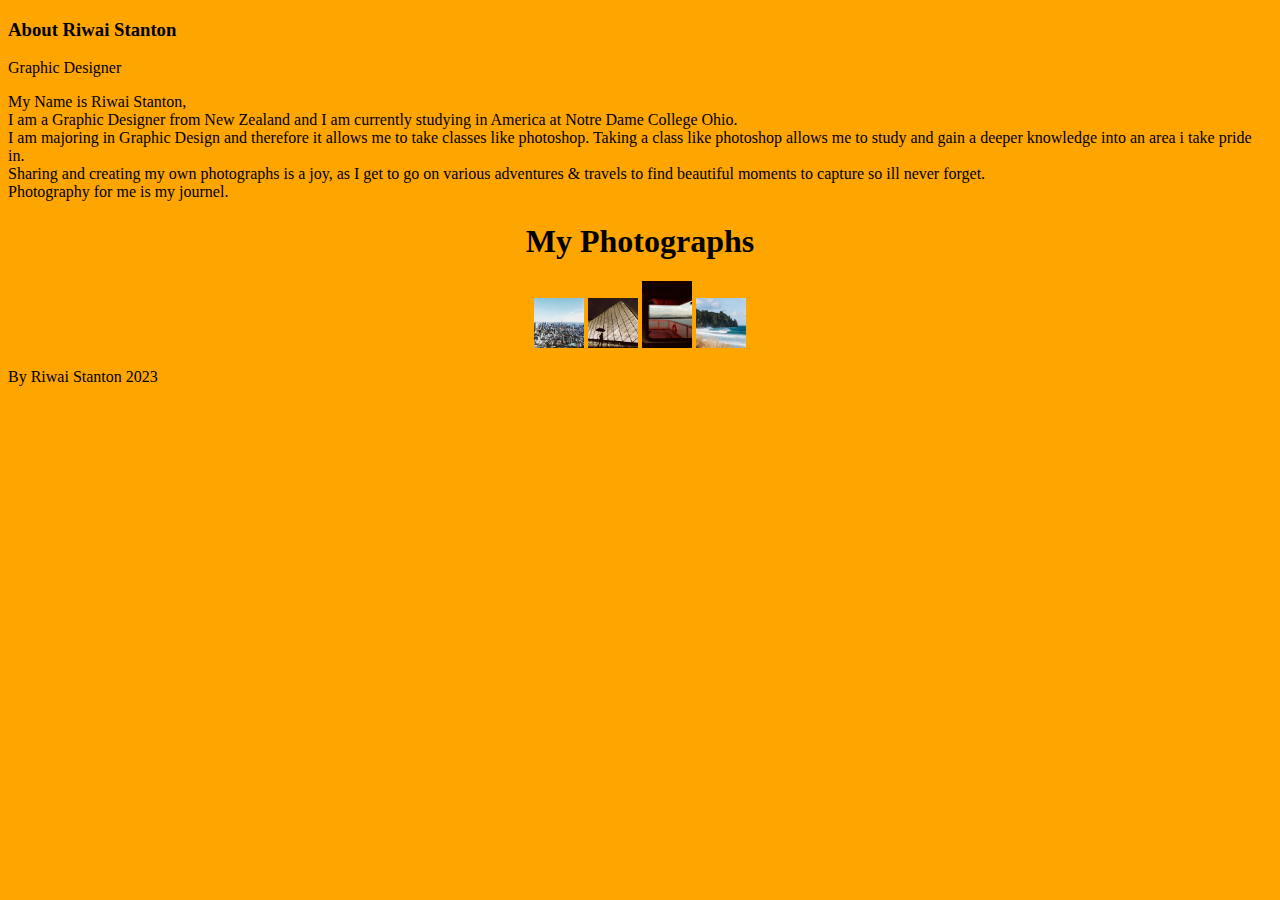
==== index.html @ afe40299 "Update index.html" ====
<!DOCTYPE html>
<html>

<head>
    <meta charset="utf-8">
    <title>About Riwai Stanton</title>
    <link rel="stylesheet" href="assets/bootstrap/css/bootstrap.min.css">
</head>
    

<body class="text-center" id="page-top" data-bs-spy="scroll" data-bs-target="#mainNav" data-bs-offset="54">
    <div id="about">
        <header class="Back-clean">
            
            <div class="col-md-6 col-lg-4 m-sm-auto item">
                     
    <style> 
        body {background-color: orange;}
        font {color: black;}
    </style> 
                <h3 class="font-monospace text-capitalize text-black-50 name">About Riwai Stanton</h3>
                <p class="title">Graphic Designer</p>
            </div>
            <div class="container text-center">
                <p class="lead font-monospace text-break text-capitalize text-center text-sm-center text-md-center text-lg-center text-xxl-center d-xl-flex justify-content-xl-center align-items-xl-start description" title="00oıjıoj">My Name is Riwai Stanton, <br>I am a Graphic Designer from New Zealand and I am currently studying in America at Notre Dame College Ohio.<br>I am majoring in Graphic Design and therefore it allows me to take classes like photoshop. Taking a class like photoshop allows me to study and gain a deeper knowledge into an area i take pride in.<br>Sharing and creating my own photographs is a joy, as I get to go on various adventures & travels to find beautiful moments to capture so ill never forget. <br>Photography for me is my journel. <br></p>
                <div class="intro"></div>
            </div>
        </header>
    
        <center><h1> My Photographs </h1><center> 
        <img src="img/Tokoyo.jpg" width="50" height="50">
        <img src="img/France.jpg" width="50" height="50">
        <img src="img/New York Ferry.jpg" width="50' height="50">
        <img src="img/Whangamata.jpg" width="50" height="50">
    </div>
    <footer class="footer-basic"><code></code>
        <figure class="figure"></figure>
        <div class="social"><a href="https://linkedin.com/in/sirkiraz/"><i class="fab fa-linkedin"></i></a><a href="mailto:sirkalach@usa.com"><i class="fas fa-envelope"></i></a><a href="https://github.com/sirkiraz"><i class="icon ion-social-github"></i></a><a href="https://open.spotify.com/artist/6XrTOQA77k9fAUN58Jo7qL"><i class="fab fa-spotify"></i></a><a href="https://music.apple.com/tr/artist/sircherry/1531944212"><i class="fab fa-itunes-note"></i></a><a href="https://www.youtube.com/channel/UCEDJQOkBY_5OzNJSh5j9IPA"><i class="fab fa-youtube"></i></a><a href="https://twitter.com/sirkalach"><i class="icon ion-social-twitter"></i></a></div>
        <p class="copyright">By Riwai Stanton <i class="fas fa-heart"></i> 2023</p>
    </footer>
    <script src="assets/bootstrap/js/bootstrap.min.js"></script>
    <script src="assets/js/agency.js"></script>
   
    
</body>

</html>
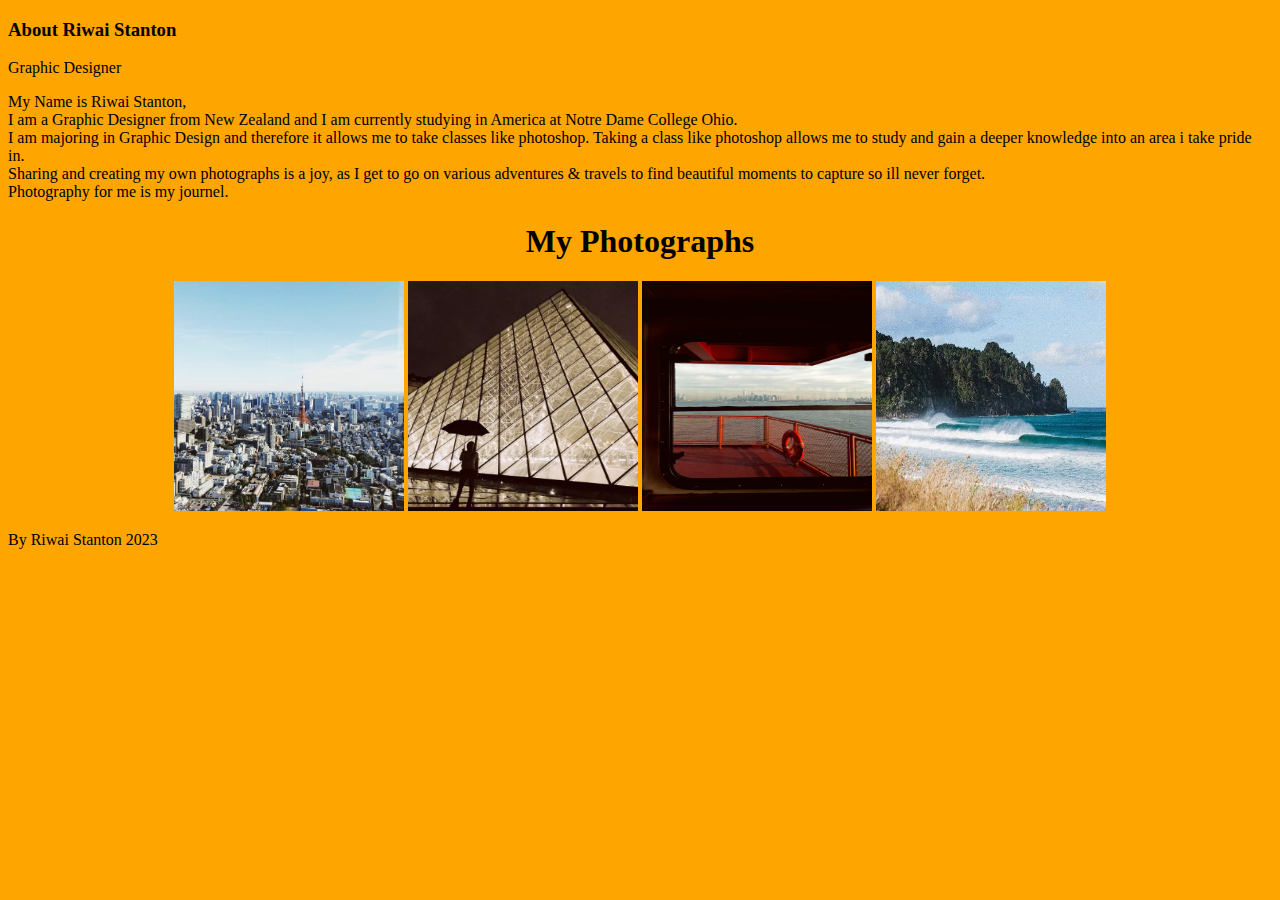
==== commit c21b2216: "Update index.html" ====
--- a/index.html
+++ b/index.html
@@ -28,10 +28,10 @@
         </header>
     
         <center><h1> My Photographs </h1><center> 
-        <img src="img/Tokoyo.jpg" width="50" height="50">
-        <img src="img/France.jpg" width="50" height="50">
-        <img src="img/New York Ferry.jpg" width="50' height="50">
-        <img src="img/Whangamata.jpg" width="50" height="50">
+        <img src="img/Tokoyo.jpg" width="230" height="230">
+        <img src="img/France.jpg" width="230" height="230">
+        <img src="img/New York Ferry.jpg" width="230" height="230">
+        <img src="img/Whangamata.jpg" width="230" height="230">
     </div>
     <footer class="footer-basic"><code></code>
         <figure class="figure"></figure>
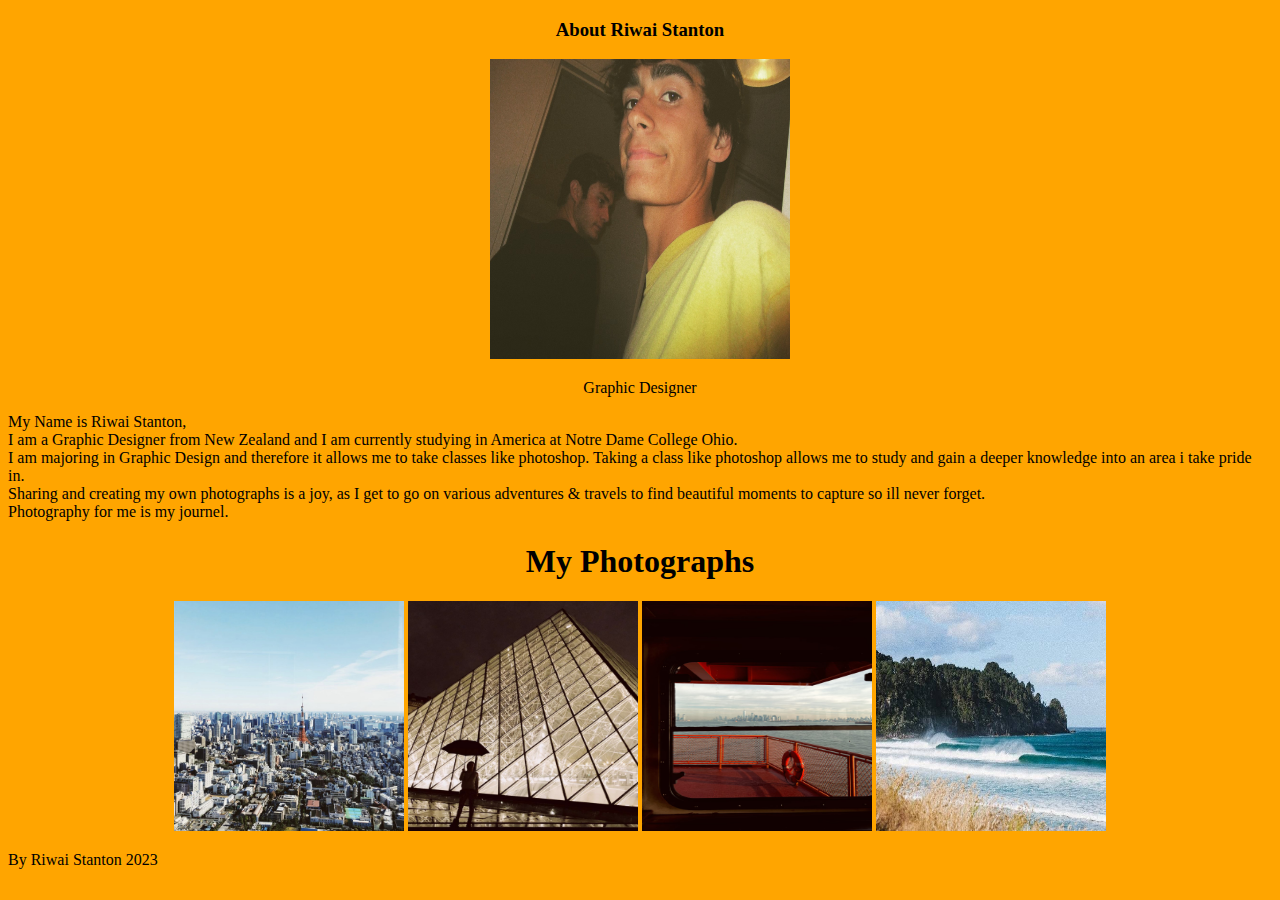
==== commit 687d3ce4: "Update index.html" ====
--- a/index.html
+++ b/index.html
@@ -18,8 +18,9 @@
         body {background-color: orange;}
         font {color: black;}
     </style> 
-                <h3 class="font-monospace text-capitalize text-black-50 name">About Riwai Stanton</h3>
-                <p class="title">Graphic Designer</p>
+                <center><h3 class="font-monospace text-capitalize text-black-50 name">About Riwai Stanton</h3></center>
+                <center><img src="img/Myself.jpg" width= "300" height="300"></center>
+                <center><p class="title">Graphic Designer</p></center>
             </div>
             <div class="container text-center">
                 <p class="lead font-monospace text-break text-capitalize text-center text-sm-center text-md-center text-lg-center text-xxl-center d-xl-flex justify-content-xl-center align-items-xl-start description" title="00oıjıoj">My Name is Riwai Stanton, <br>I am a Graphic Designer from New Zealand and I am currently studying in America at Notre Dame College Ohio.<br>I am majoring in Graphic Design and therefore it allows me to take classes like photoshop. Taking a class like photoshop allows me to study and gain a deeper knowledge into an area i take pride in.<br>Sharing and creating my own photographs is a joy, as I get to go on various adventures & travels to find beautiful moments to capture so ill never forget. <br>Photography for me is my journel. <br></p>
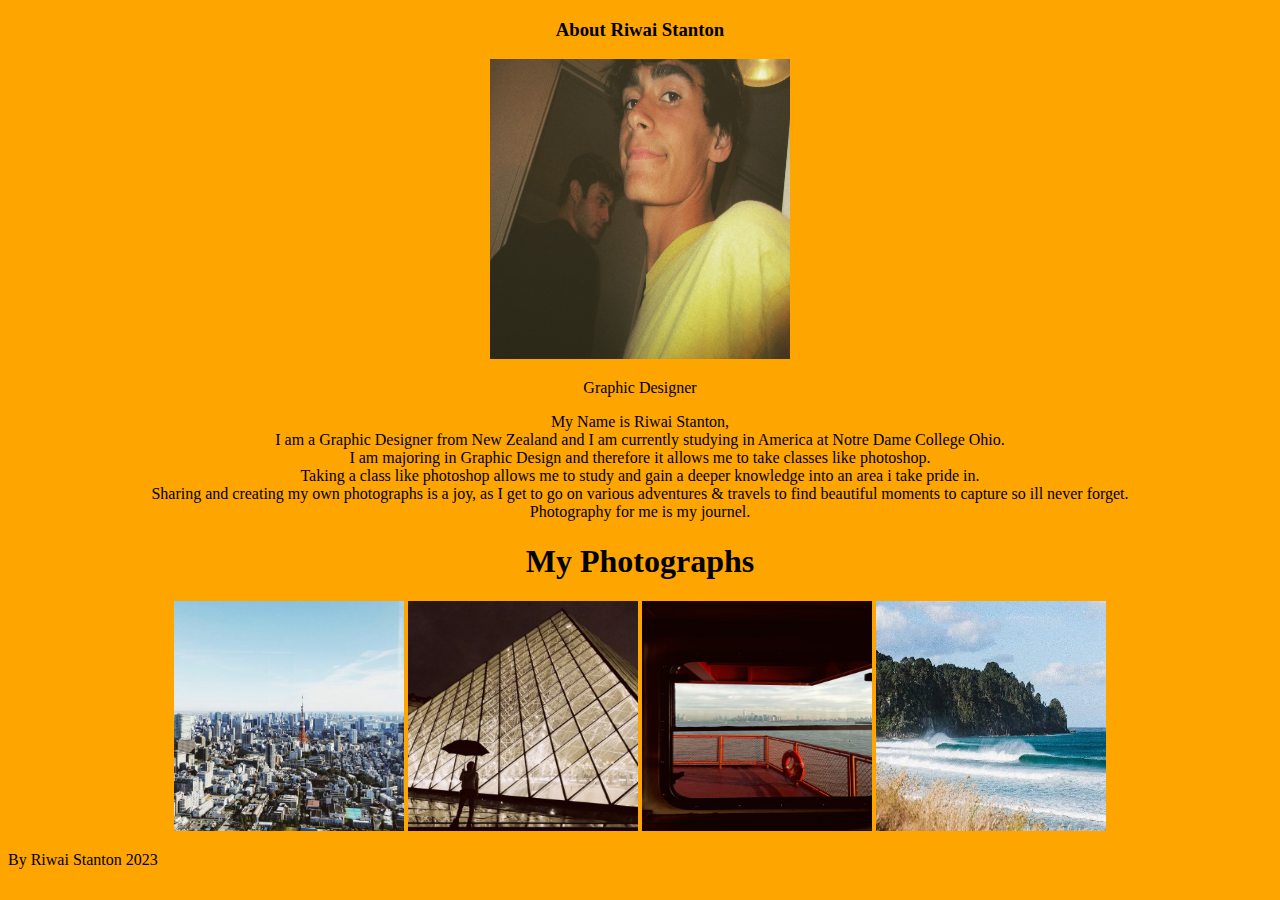
==== commit 8f63deb7: "Update index.html" ====
--- a/index.html
+++ b/index.html
@@ -23,7 +23,7 @@
                 <center><p class="title">Graphic Designer</p></center>
             </div>
             <div class="container text-center">
-                <p class="lead font-monospace text-break text-capitalize text-center text-sm-center text-md-center text-lg-center text-xxl-center d-xl-flex justify-content-xl-center align-items-xl-start description" title="00oıjıoj">My Name is Riwai Stanton, <br>I am a Graphic Designer from New Zealand and I am currently studying in America at Notre Dame College Ohio.<br>I am majoring in Graphic Design and therefore it allows me to take classes like photoshop. Taking a class like photoshop allows me to study and gain a deeper knowledge into an area i take pride in.<br>Sharing and creating my own photographs is a joy, as I get to go on various adventures & travels to find beautiful moments to capture so ill never forget. <br>Photography for me is my journel. <br></p>
+               <center><p class="lead font-monospace text-break text-capitalize text-center text-sm-center text-md-center text-lg-center text-xxl-center d-xl-flex justify-content-xl-center align-items-xl-start description" title="00oıjıoj">My Name is Riwai Stanton, <br>I am a Graphic Designer from New Zealand and I am currently studying in America at Notre Dame College Ohio.<br>I am majoring in Graphic Design and therefore it allows me to take classes like photoshop.<br> Taking a class like photoshop allows me to study and gain a deeper knowledge into an area i take pride in.<br>Sharing and creating my own photographs is a joy, as I get to go on various adventures & travels to find beautiful moments to capture so ill never forget. <br>Photography for me is my journel. <br></p></center>
                 <div class="intro"></div>
             </div>
         </header>
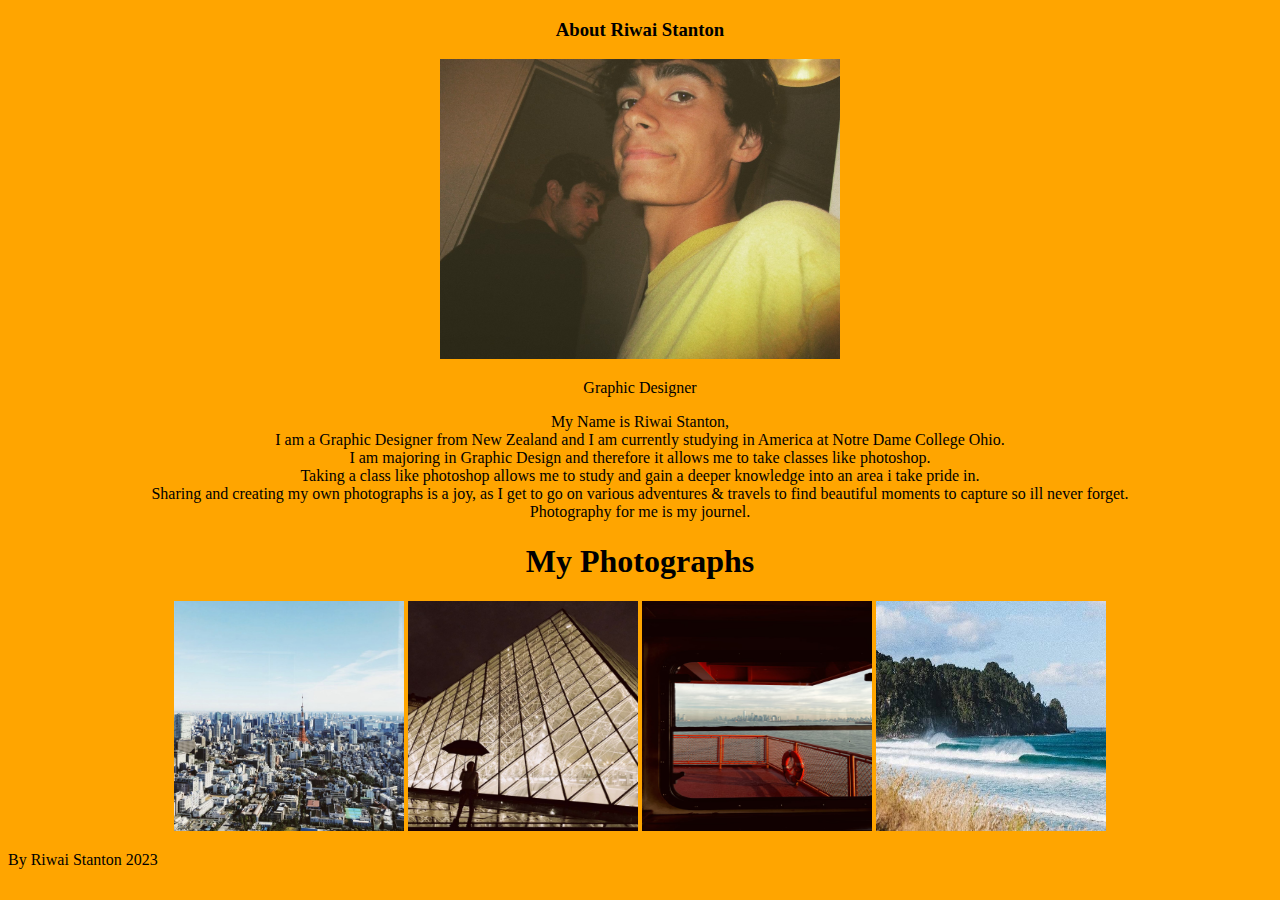
==== commit 6fbdc0f0: "Update index.html" ====
--- a/index.html
+++ b/index.html
@@ -19,7 +19,7 @@
         font {color: black;}
     </style> 
                 <center><h3 class="font-monospace text-capitalize text-black-50 name">About Riwai Stanton</h3></center>
-                <center><img src="img/Myself.jpg" width= "300" height="300"></center>
+                <center><img src="img/Myself.jpg" width= "400" height="300"></center>
                 <center><p class="title">Graphic Designer</p></center>
             </div>
             <div class="container text-center">
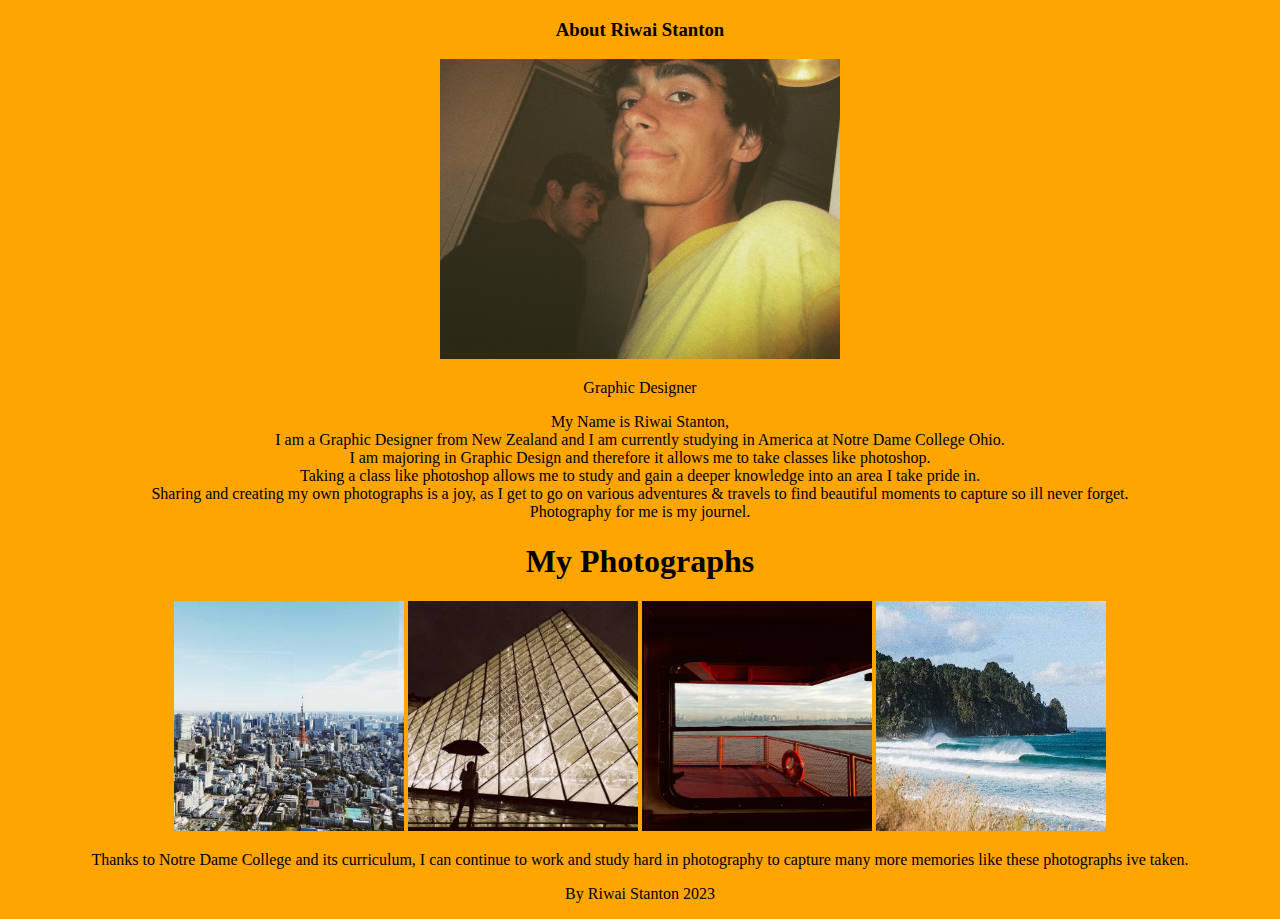
==== commit 570775d4: "Update index.html" ====
--- a/index.html
+++ b/index.html
@@ -23,7 +23,7 @@
                 <center><p class="title">Graphic Designer</p></center>
             </div>
             <div class="container text-center">
-               <center><p class="lead font-monospace text-break text-capitalize text-center text-sm-center text-md-center text-lg-center text-xxl-center d-xl-flex justify-content-xl-center align-items-xl-start description" title="00oıjıoj">My Name is Riwai Stanton, <br>I am a Graphic Designer from New Zealand and I am currently studying in America at Notre Dame College Ohio.<br>I am majoring in Graphic Design and therefore it allows me to take classes like photoshop.<br> Taking a class like photoshop allows me to study and gain a deeper knowledge into an area i take pride in.<br>Sharing and creating my own photographs is a joy, as I get to go on various adventures & travels to find beautiful moments to capture so ill never forget. <br>Photography for me is my journel. <br></p></center>
+               <center><p class="lead font-monospace text-break text-capitalize text-center text-sm-center text-md-center text-lg-center text-xxl-center d-xl-flex justify-content-xl-center align-items-xl-start description" title="00oıjıoj">My Name is Riwai Stanton, <br>I am a Graphic Designer from New Zealand and I am currently studying in America at Notre Dame College Ohio.<br>I am majoring in Graphic Design and therefore it allows me to take classes like photoshop.<br> Taking a class like photoshop allows me to study and gain a deeper knowledge into an area I take pride in.<br>Sharing and creating my own photographs is a joy, as I get to go on various adventures & travels to find beautiful moments to capture so ill never forget. <br>Photography for me is my journel. <br></p></center>
                 <div class="intro"></div>
             </div>
         </header>
@@ -33,11 +33,13 @@
         <img src="img/France.jpg" width="230" height="230">
         <img src="img/New York Ferry.jpg" width="230" height="230">
         <img src="img/Whangamata.jpg" width="230" height="230">
+        
+        <center><p>Thanks to Notre Dame College and its curriculum, I can continue to work and study hard in photography to capture many more memories like these photographs ive taken.</p></center>
     </div>
     <footer class="footer-basic"><code></code>
         <figure class="figure"></figure>
         <div class="social"><a href="https://linkedin.com/in/sirkiraz/"><i class="fab fa-linkedin"></i></a><a href="mailto:sirkalach@usa.com"><i class="fas fa-envelope"></i></a><a href="https://github.com/sirkiraz"><i class="icon ion-social-github"></i></a><a href="https://open.spotify.com/artist/6XrTOQA77k9fAUN58Jo7qL"><i class="fab fa-spotify"></i></a><a href="https://music.apple.com/tr/artist/sircherry/1531944212"><i class="fab fa-itunes-note"></i></a><a href="https://www.youtube.com/channel/UCEDJQOkBY_5OzNJSh5j9IPA"><i class="fab fa-youtube"></i></a><a href="https://twitter.com/sirkalach"><i class="icon ion-social-twitter"></i></a></div>
-        <p class="copyright">By Riwai Stanton <i class="fas fa-heart"></i> 2023</p>
+        <center><p class="copyright">By Riwai Stanton <i class="fas fa-heart"></i> 2023</p></center>
     </footer>
     <script src="assets/bootstrap/js/bootstrap.min.js"></script>
     <script src="assets/js/agency.js"></script>
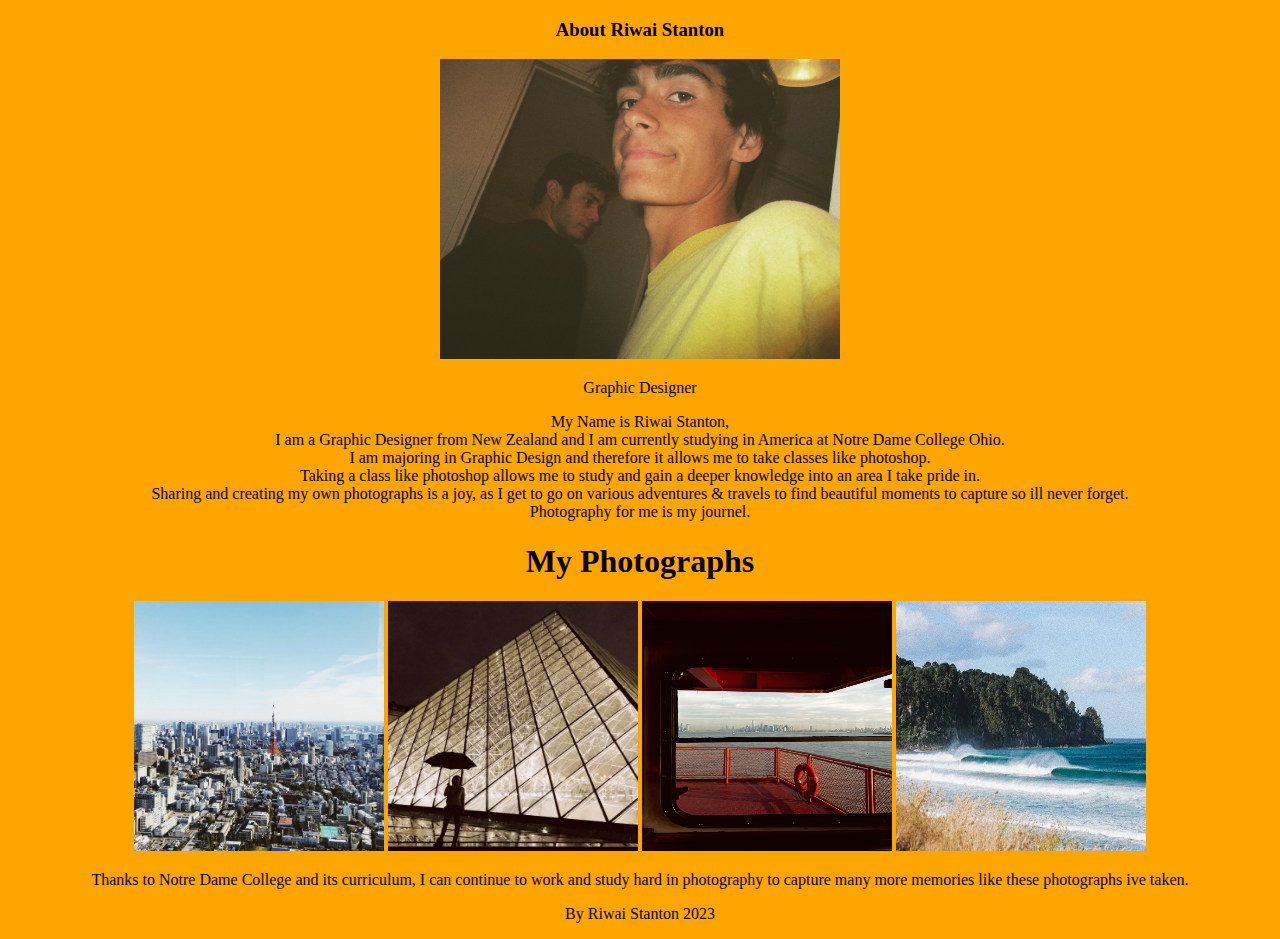
==== commit 365d6c76: "Update index.html" ====
--- a/index.html
+++ b/index.html
@@ -29,10 +29,10 @@
         </header>
     
         <center><h1> My Photographs </h1><center> 
-        <img src="img/Tokoyo.jpg" width="230" height="230">
-        <img src="img/France.jpg" width="230" height="230">
-        <img src="img/New York Ferry.jpg" width="230" height="230">
-        <img src="img/Whangamata.jpg" width="230" height="230">
+        <img src="img/Tokoyo.jpg" width="250" height="250">
+        <img src="img/France.jpg" width="250" height="250">
+        <img src="img/New York Ferry.jpg" width="250" height="250">
+        <img src="img/Whangamata.jpg" width="250" height="250">
         
         <center><p>Thanks to Notre Dame College and its curriculum, I can continue to work and study hard in photography to capture many more memories like these photographs ive taken.</p></center>
     </div>
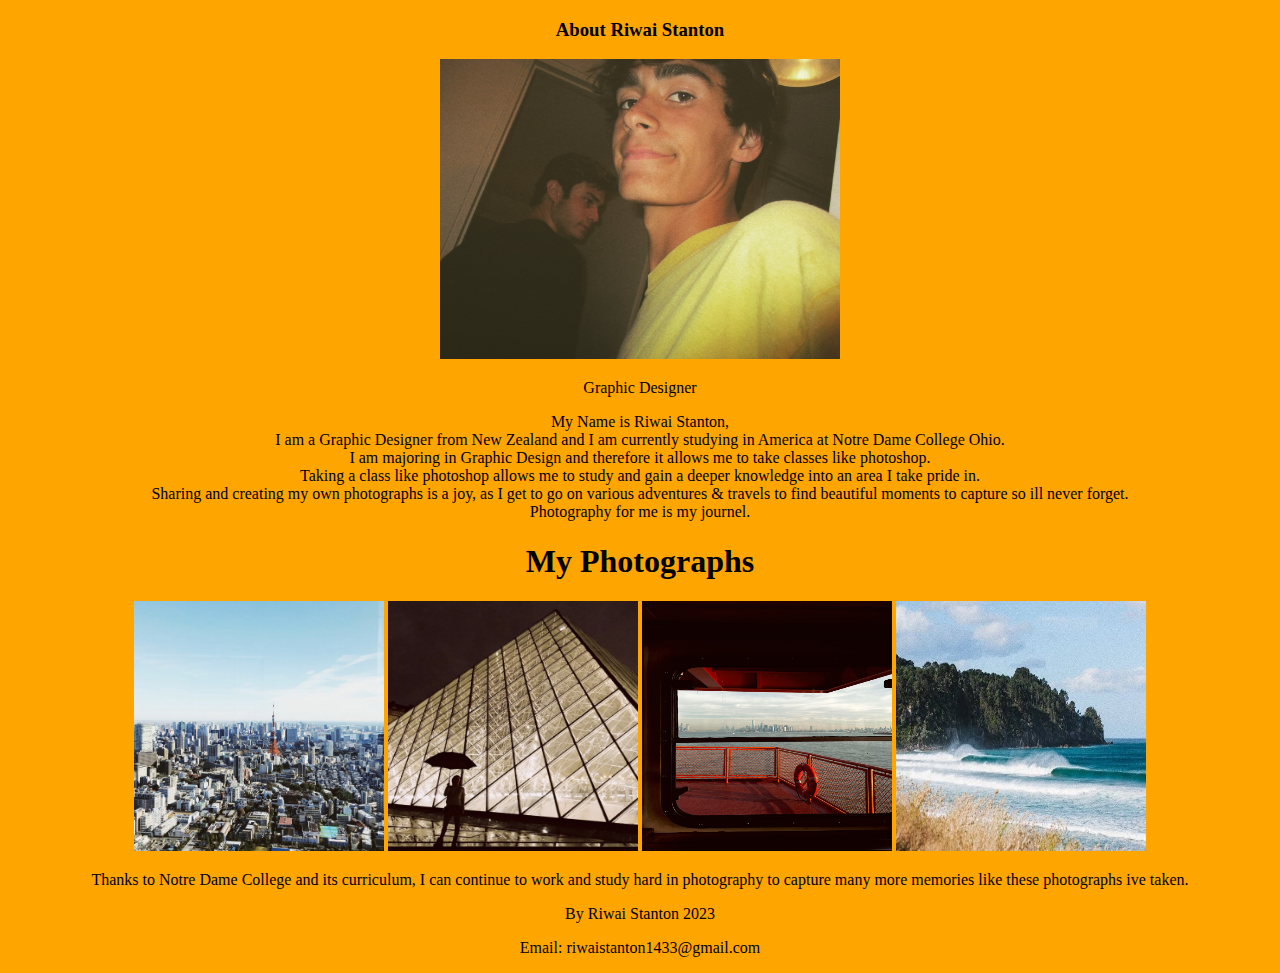
==== commit 875e2a21: "Update index.html" ====
--- a/index.html
+++ b/index.html
@@ -40,6 +40,7 @@
         <figure class="figure"></figure>
         <div class="social"><a href="https://linkedin.com/in/sirkiraz/"><i class="fab fa-linkedin"></i></a><a href="mailto:sirkalach@usa.com"><i class="fas fa-envelope"></i></a><a href="https://github.com/sirkiraz"><i class="icon ion-social-github"></i></a><a href="https://open.spotify.com/artist/6XrTOQA77k9fAUN58Jo7qL"><i class="fab fa-spotify"></i></a><a href="https://music.apple.com/tr/artist/sircherry/1531944212"><i class="fab fa-itunes-note"></i></a><a href="https://www.youtube.com/channel/UCEDJQOkBY_5OzNJSh5j9IPA"><i class="fab fa-youtube"></i></a><a href="https://twitter.com/sirkalach"><i class="icon ion-social-twitter"></i></a></div>
         <center><p class="copyright">By Riwai Stanton <i class="fas fa-heart"></i> 2023</p></center>
+        <center><p>Email: riwaistanton1433@gmail.com</p></center>
     </footer>
     <script src="assets/bootstrap/js/bootstrap.min.js"></script>
     <script src="assets/js/agency.js"></script>
